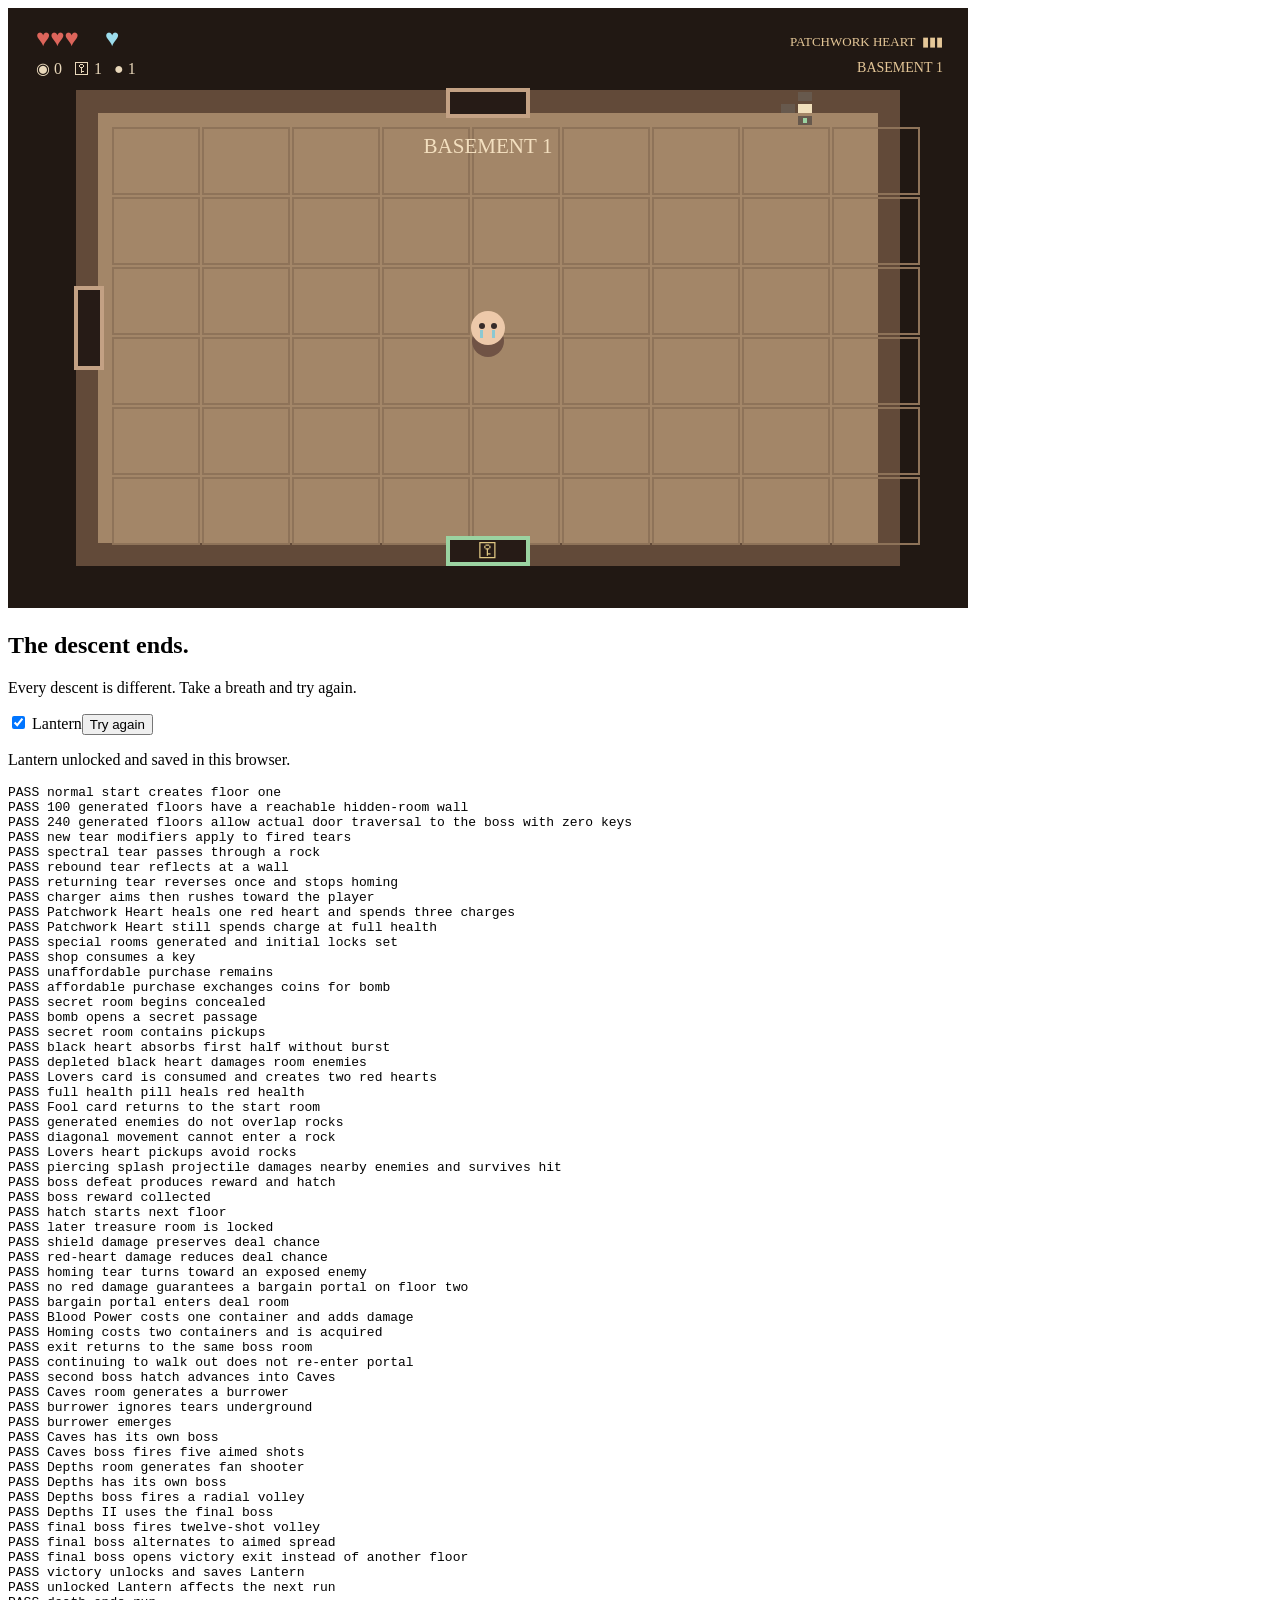
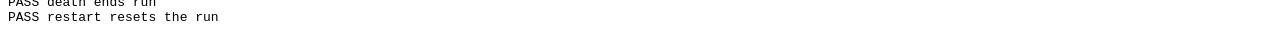
==== tests/integration.html @ 60578fde "Add tear modifiers and charging enemies" ====
<!doctype html><html><head><meta charset="utf-8"><title>Game integration checks</title></head><body><canvas id="game" width="960" height="600"></canvas><div id="overlay"><h2></h2><p></p><label id="unlock-option" hidden><input type="checkbox" id="unlock-select"> Lantern</label><button id="start">Start</button><p id="unlock-status"></p></div><pre id="result">Running…</pre><script src="../core.js?v=tear-modifiers"></script><script src="../game.js?v=tear-modifiers"></script><script src="integration.js?v=tear-modifiers-2"></script></body></html>
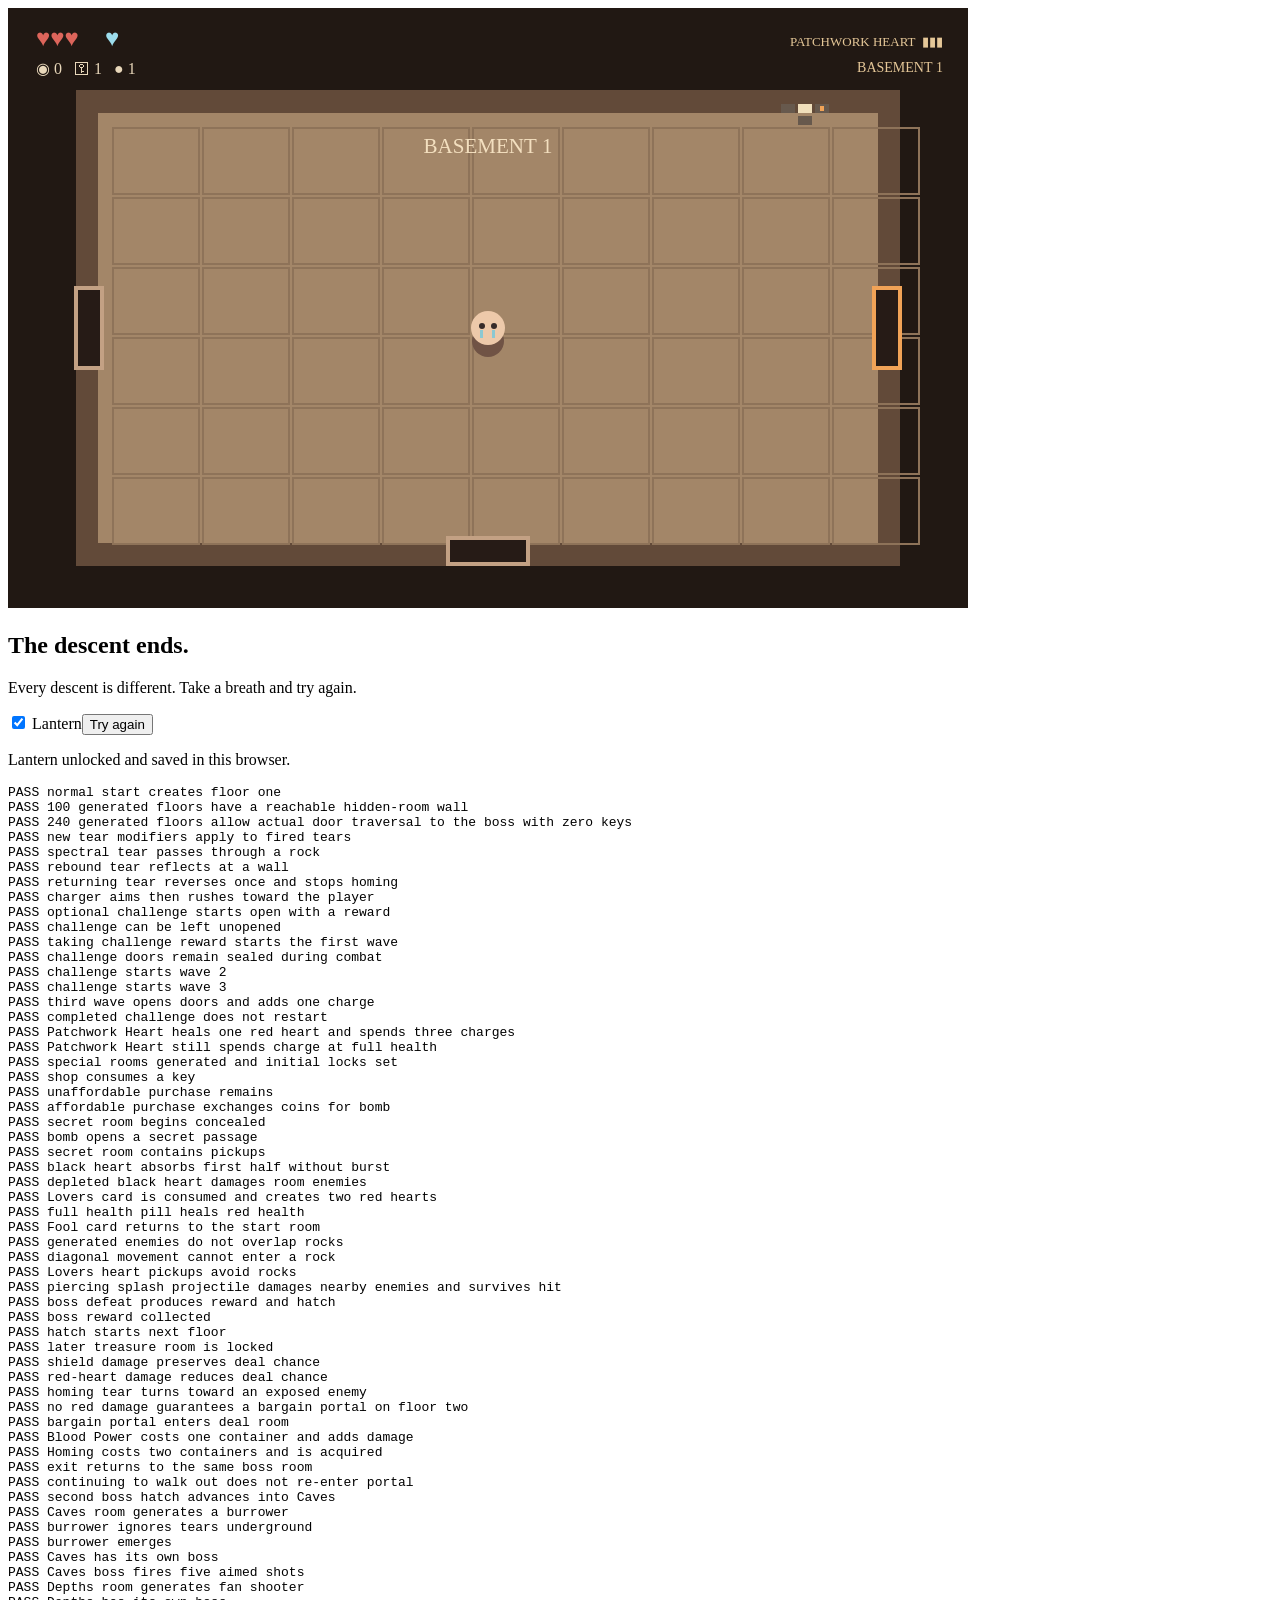
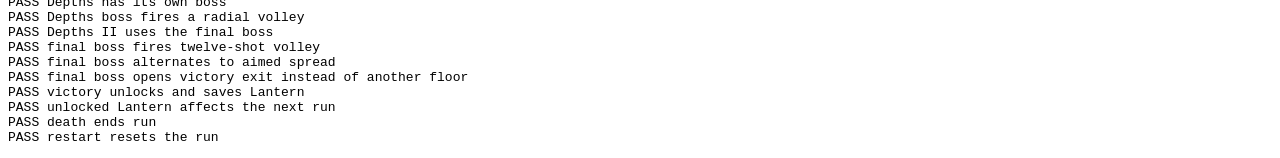
==== commit e9e3b5be: "Add optional challenge rooms with enemy waves" ====
--- a/tests/integration.html
+++ b/tests/integration.html
@@ -1 +1 @@
-<!doctype html><html><head><meta charset="utf-8"><title>Game integration checks</title></head><body><canvas id="game" width="960" height="600"></canvas><div id="overlay"><h2></h2><p></p><label id="unlock-option" hidden><input type="checkbox" id="unlock-select"> Lantern</label><button id="start">Start</button><p id="unlock-status"></p></div><pre id="result">Running…</pre><script src="../core.js?v=tear-modifiers"></script><script src="../game.js?v=tear-modifiers"></script><script src="integration.js?v=tear-modifiers-2"></script></body></html>
+<!doctype html><html><head><meta charset="utf-8"><title>Game integration checks</title></head><body><canvas id="game" width="960" height="600"></canvas><div id="overlay"><h2></h2><p></p><label id="unlock-option" hidden><input type="checkbox" id="unlock-select"> Lantern</label><button id="start">Start</button><p id="unlock-status"></p></div><pre id="result">Running…</pre><script src="../core.js?v=challenge-rooms"></script><script src="../game.js?v=challenge-rooms"></script><script src="integration.js?v=challenge-rooms-2"></script></body></html>
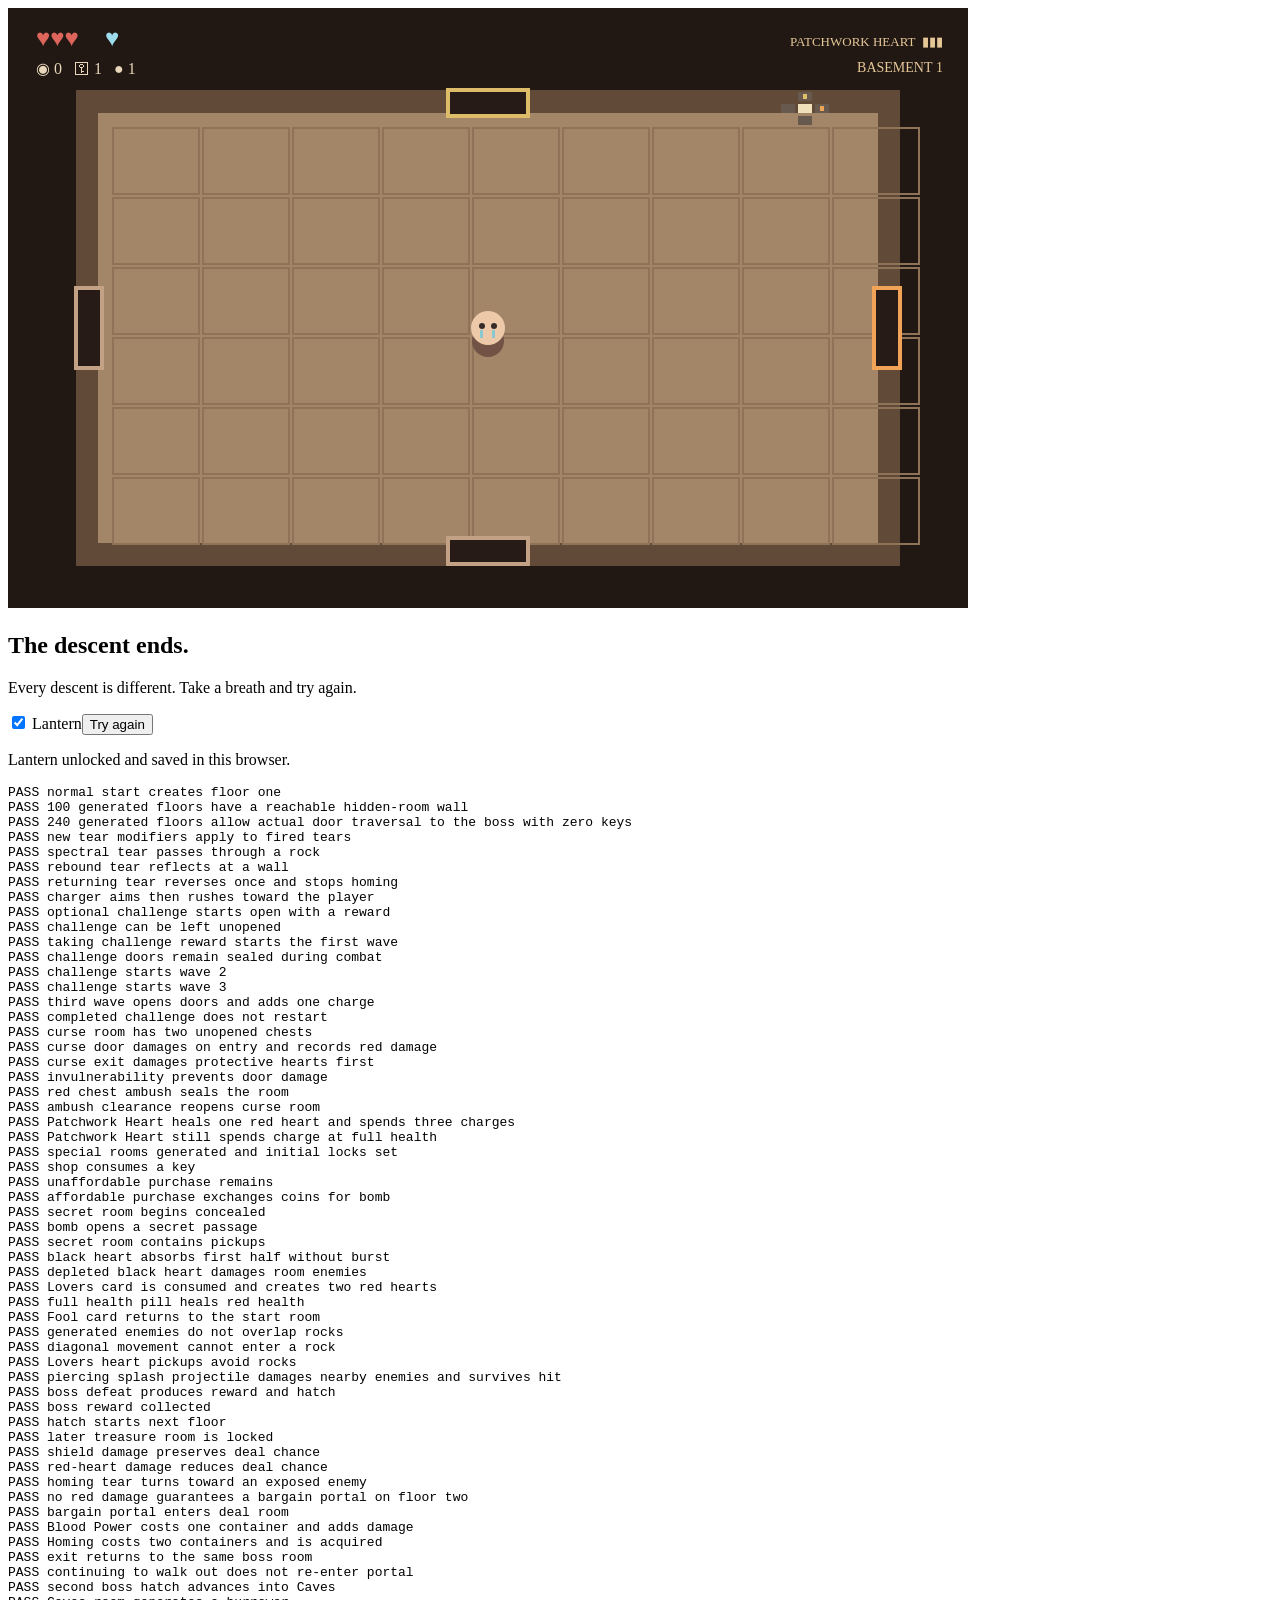
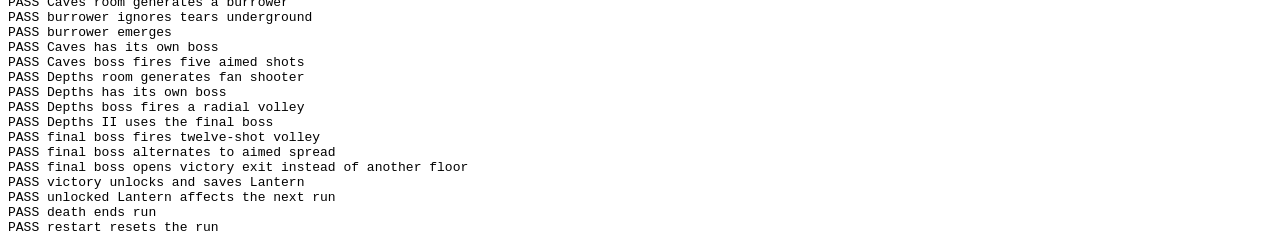
==== commit a6f81b8f: "Add curse rooms and red chest risks" ====
--- a/tests/integration.html
+++ b/tests/integration.html
@@ -1 +1 @@
-<!doctype html><html><head><meta charset="utf-8"><title>Game integration checks</title></head><body><canvas id="game" width="960" height="600"></canvas><div id="overlay"><h2></h2><p></p><label id="unlock-option" hidden><input type="checkbox" id="unlock-select"> Lantern</label><button id="start">Start</button><p id="unlock-status"></p></div><pre id="result">Running…</pre><script src="../core.js?v=challenge-rooms"></script><script src="../game.js?v=challenge-rooms"></script><script src="integration.js?v=challenge-rooms-2"></script></body></html>
+<!doctype html><html><head><meta charset="utf-8"><title>Game integration checks</title></head><body><canvas id="game" width="960" height="600"></canvas><div id="overlay"><h2></h2><p></p><label id="unlock-option" hidden><input type="checkbox" id="unlock-select"> Lantern</label><button id="start">Start</button><p id="unlock-status"></p></div><pre id="result">Running…</pre><script src="../core.js?v=curse-room"></script><script src="../game.js?v=curse-room"></script><script src="integration.js?v=curse-room"></script></body></html>
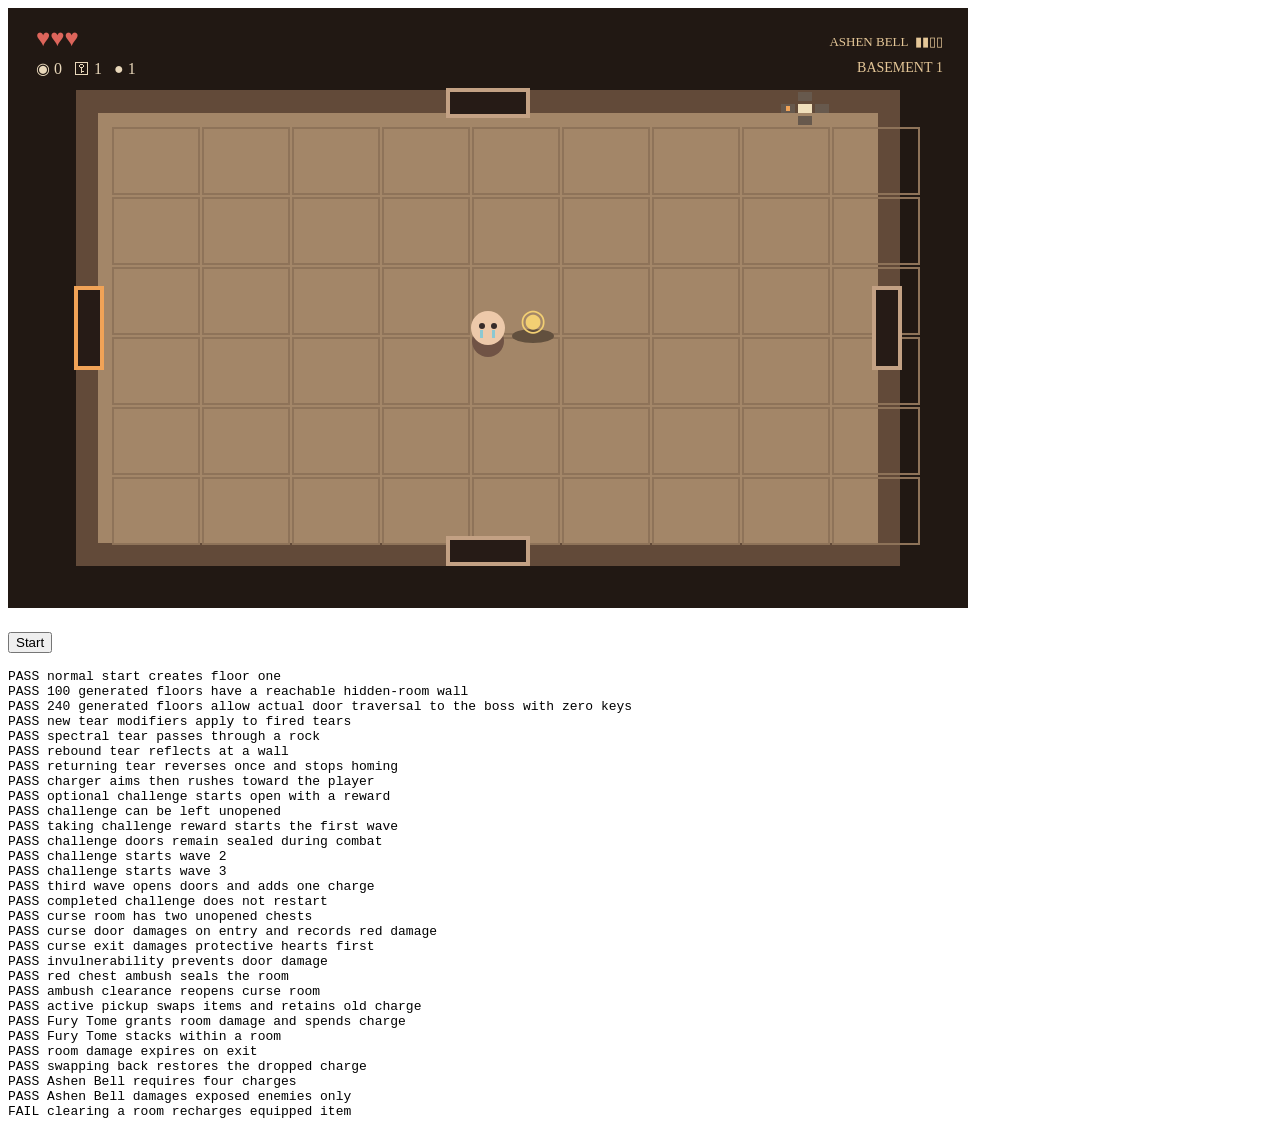
==== commit 3231cd0e: "Add swappable active items and batteries" ====
--- a/tests/integration.html
+++ b/tests/integration.html
@@ -1 +1 @@
-<!doctype html><html><head><meta charset="utf-8"><title>Game integration checks</title></head><body><canvas id="game" width="960" height="600"></canvas><div id="overlay"><h2></h2><p></p><label id="unlock-option" hidden><input type="checkbox" id="unlock-select"> Lantern</label><button id="start">Start</button><p id="unlock-status"></p></div><pre id="result">Running…</pre><script src="../core.js?v=curse-room"></script><script src="../game.js?v=curse-room"></script><script src="integration.js?v=curse-room"></script></body></html>
+<!doctype html><html><head><meta charset="utf-8"><title>Game integration checks</title></head><body><canvas id="game" width="960" height="600"></canvas><div id="overlay"><h2></h2><p></p><label id="unlock-option" hidden><input type="checkbox" id="unlock-select"> Lantern</label><button id="start">Start</button><p id="unlock-status"></p></div><pre id="result">Running…</pre><script src="../core.js?v=active-items"></script><script src="../game.js?v=active-items-2"></script><script src="integration.js?v=active-items-2"></script></body></html>
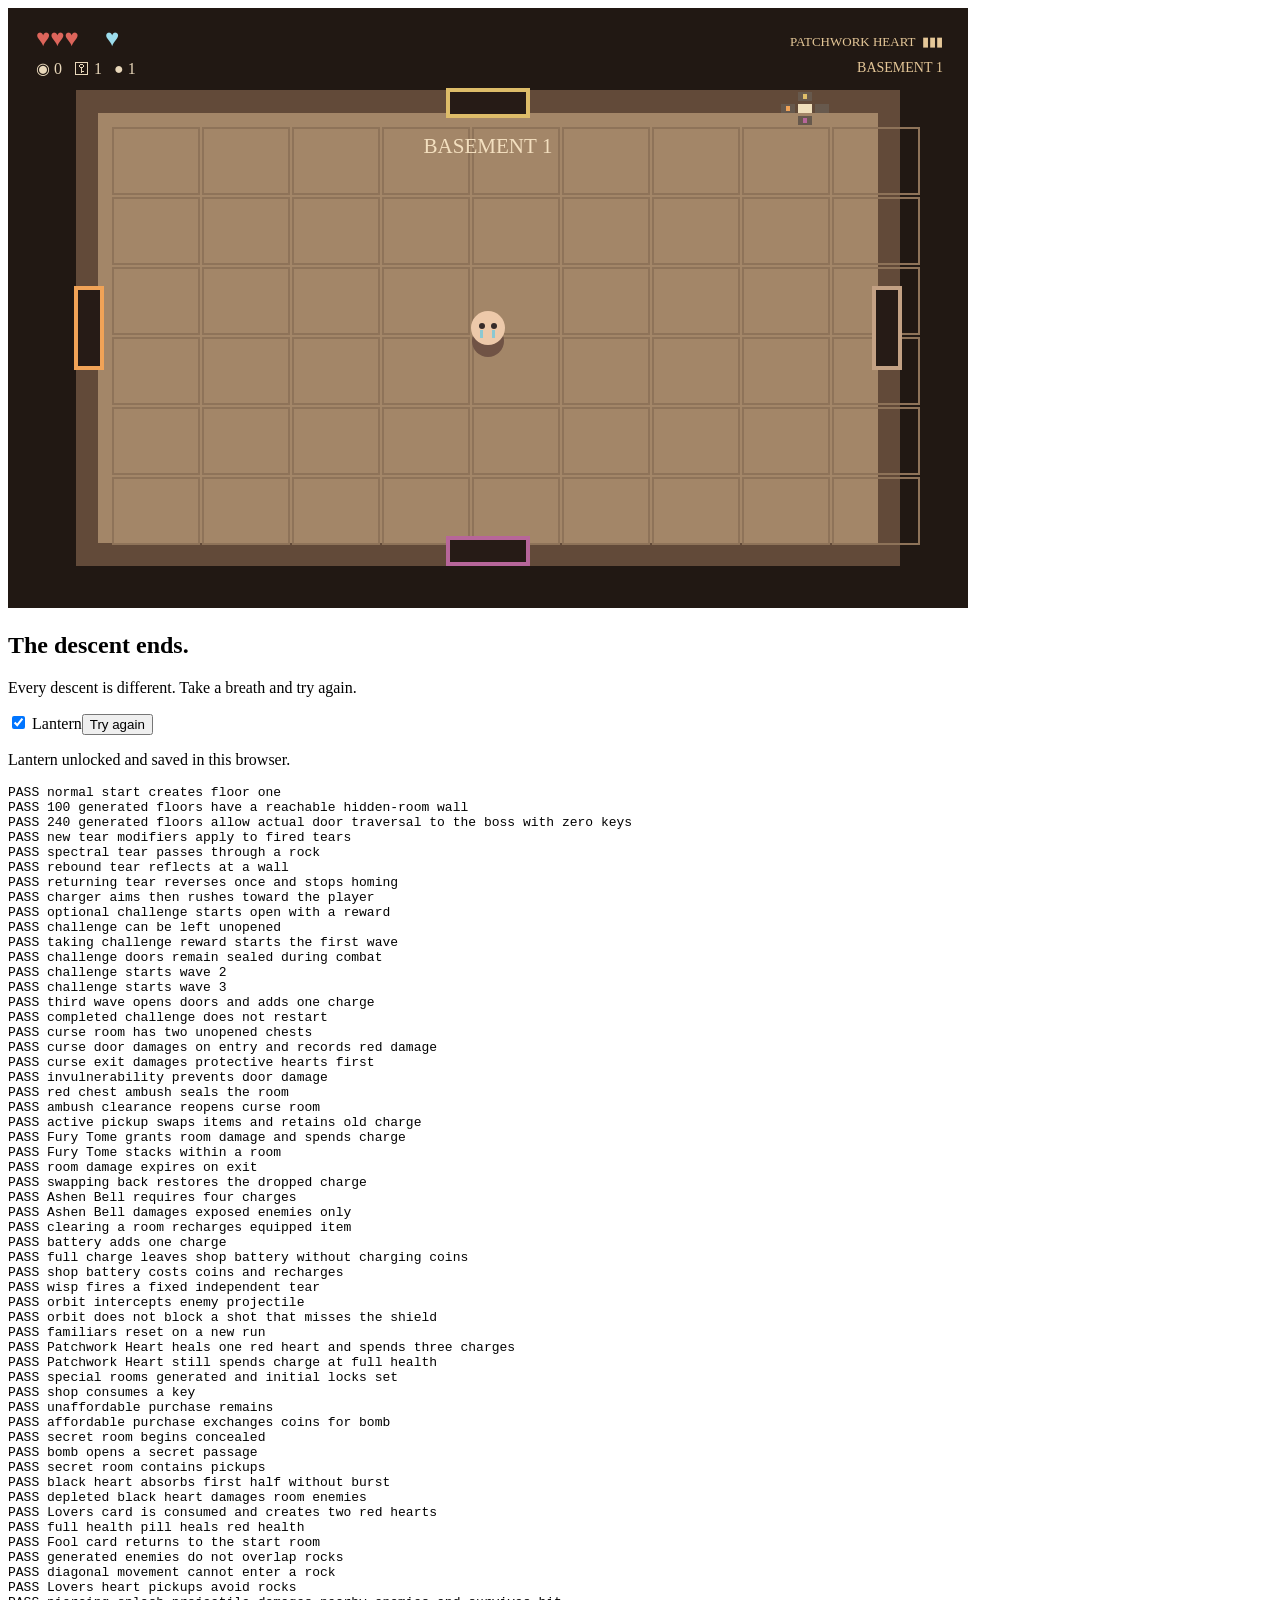
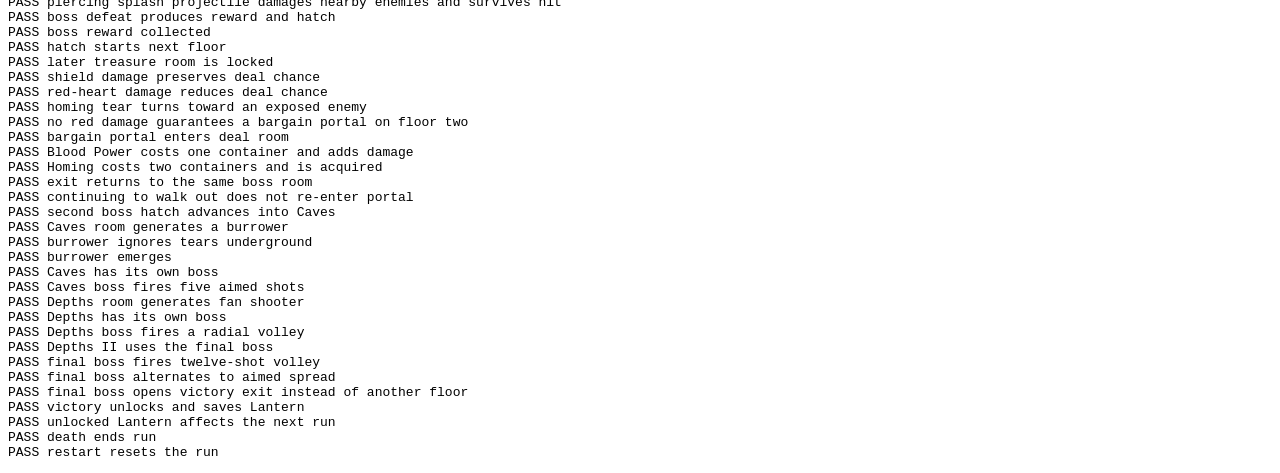
==== commit 4637b802: "Add shooting and shielding familiars" ====
--- a/tests/integration.html
+++ b/tests/integration.html
@@ -1 +1 @@
-<!doctype html><html><head><meta charset="utf-8"><title>Game integration checks</title></head><body><canvas id="game" width="960" height="600"></canvas><div id="overlay"><h2></h2><p></p><label id="unlock-option" hidden><input type="checkbox" id="unlock-select"> Lantern</label><button id="start">Start</button><p id="unlock-status"></p></div><pre id="result">Running…</pre><script src="../core.js?v=active-items"></script><script src="../game.js?v=active-items-2"></script><script src="integration.js?v=active-items-2"></script></body></html>
+<!doctype html><html><head><meta charset="utf-8"><title>Game integration checks</title></head><body><canvas id="game" width="960" height="600"></canvas><div id="overlay"><h2></h2><p></p><label id="unlock-option" hidden><input type="checkbox" id="unlock-select"> Lantern</label><button id="start">Start</button><p id="unlock-status"></p></div><pre id="result">Running…</pre><script src="../core.js?v=familiars"></script><script src="../game.js?v=familiars"></script><script src="integration.js?v=familiars-2"></script></body></html>
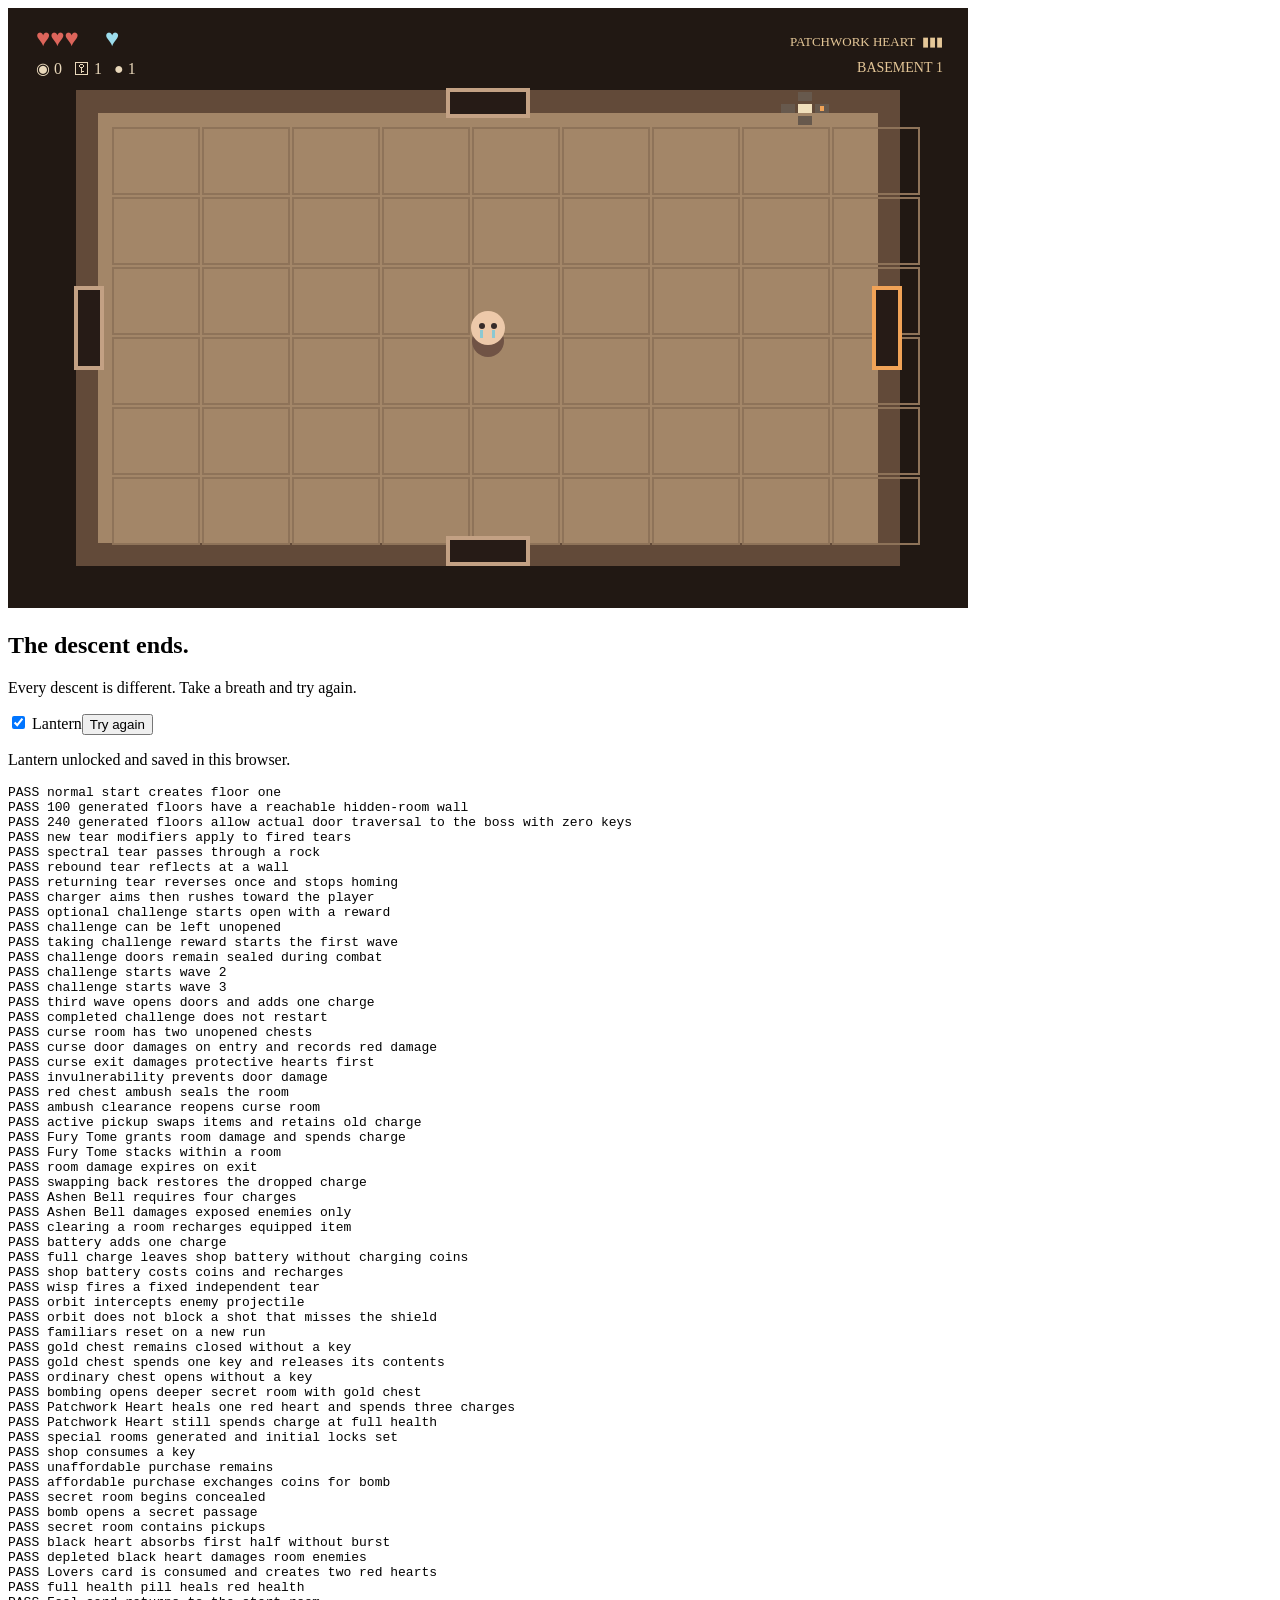
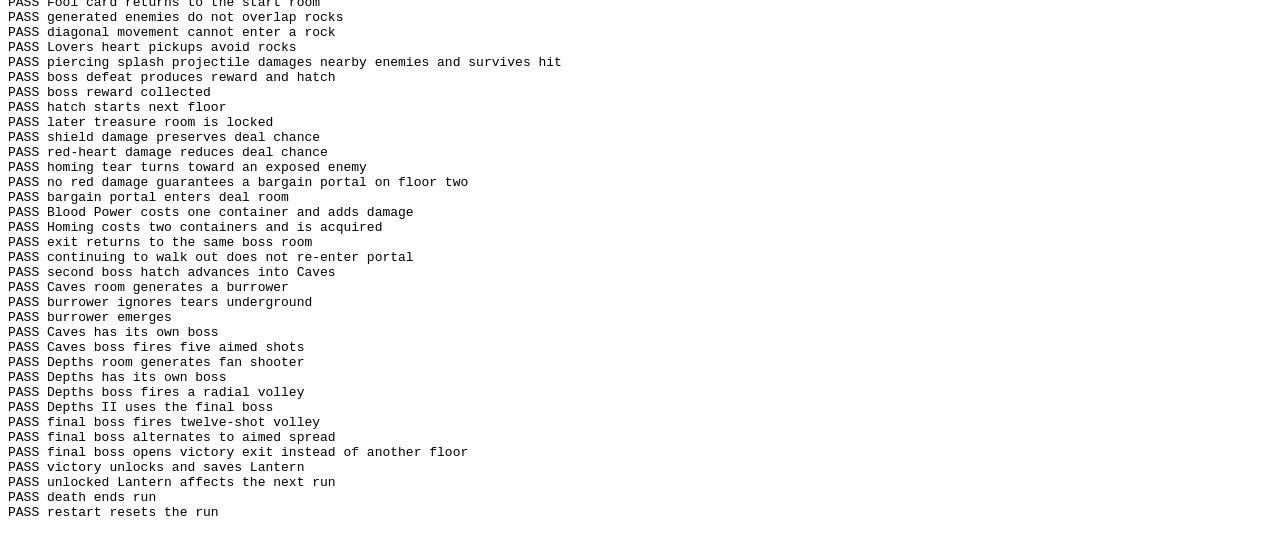
==== commit 0951c631: "Add chests and deeper secret rooms" ====
--- a/tests/integration.html
+++ b/tests/integration.html
@@ -1 +1 @@
-<!doctype html><html><head><meta charset="utf-8"><title>Game integration checks</title></head><body><canvas id="game" width="960" height="600"></canvas><div id="overlay"><h2></h2><p></p><label id="unlock-option" hidden><input type="checkbox" id="unlock-select"> Lantern</label><button id="start">Start</button><p id="unlock-status"></p></div><pre id="result">Running…</pre><script src="../core.js?v=familiars"></script><script src="../game.js?v=familiars"></script><script src="integration.js?v=familiars-2"></script></body></html>
+<!doctype html><html><head><meta charset="utf-8"><title>Game integration checks</title></head><body><canvas id="game" width="960" height="600"></canvas><div id="overlay"><h2></h2><p></p><label id="unlock-option" hidden><input type="checkbox" id="unlock-select"> Lantern</label><button id="start">Start</button><p id="unlock-status"></p></div><pre id="result">Running…</pre><script src="../core.js?v=hidden-chests"></script><script src="../game.js?v=hidden-chests"></script><script src="integration.js?v=hidden-chests"></script></body></html>
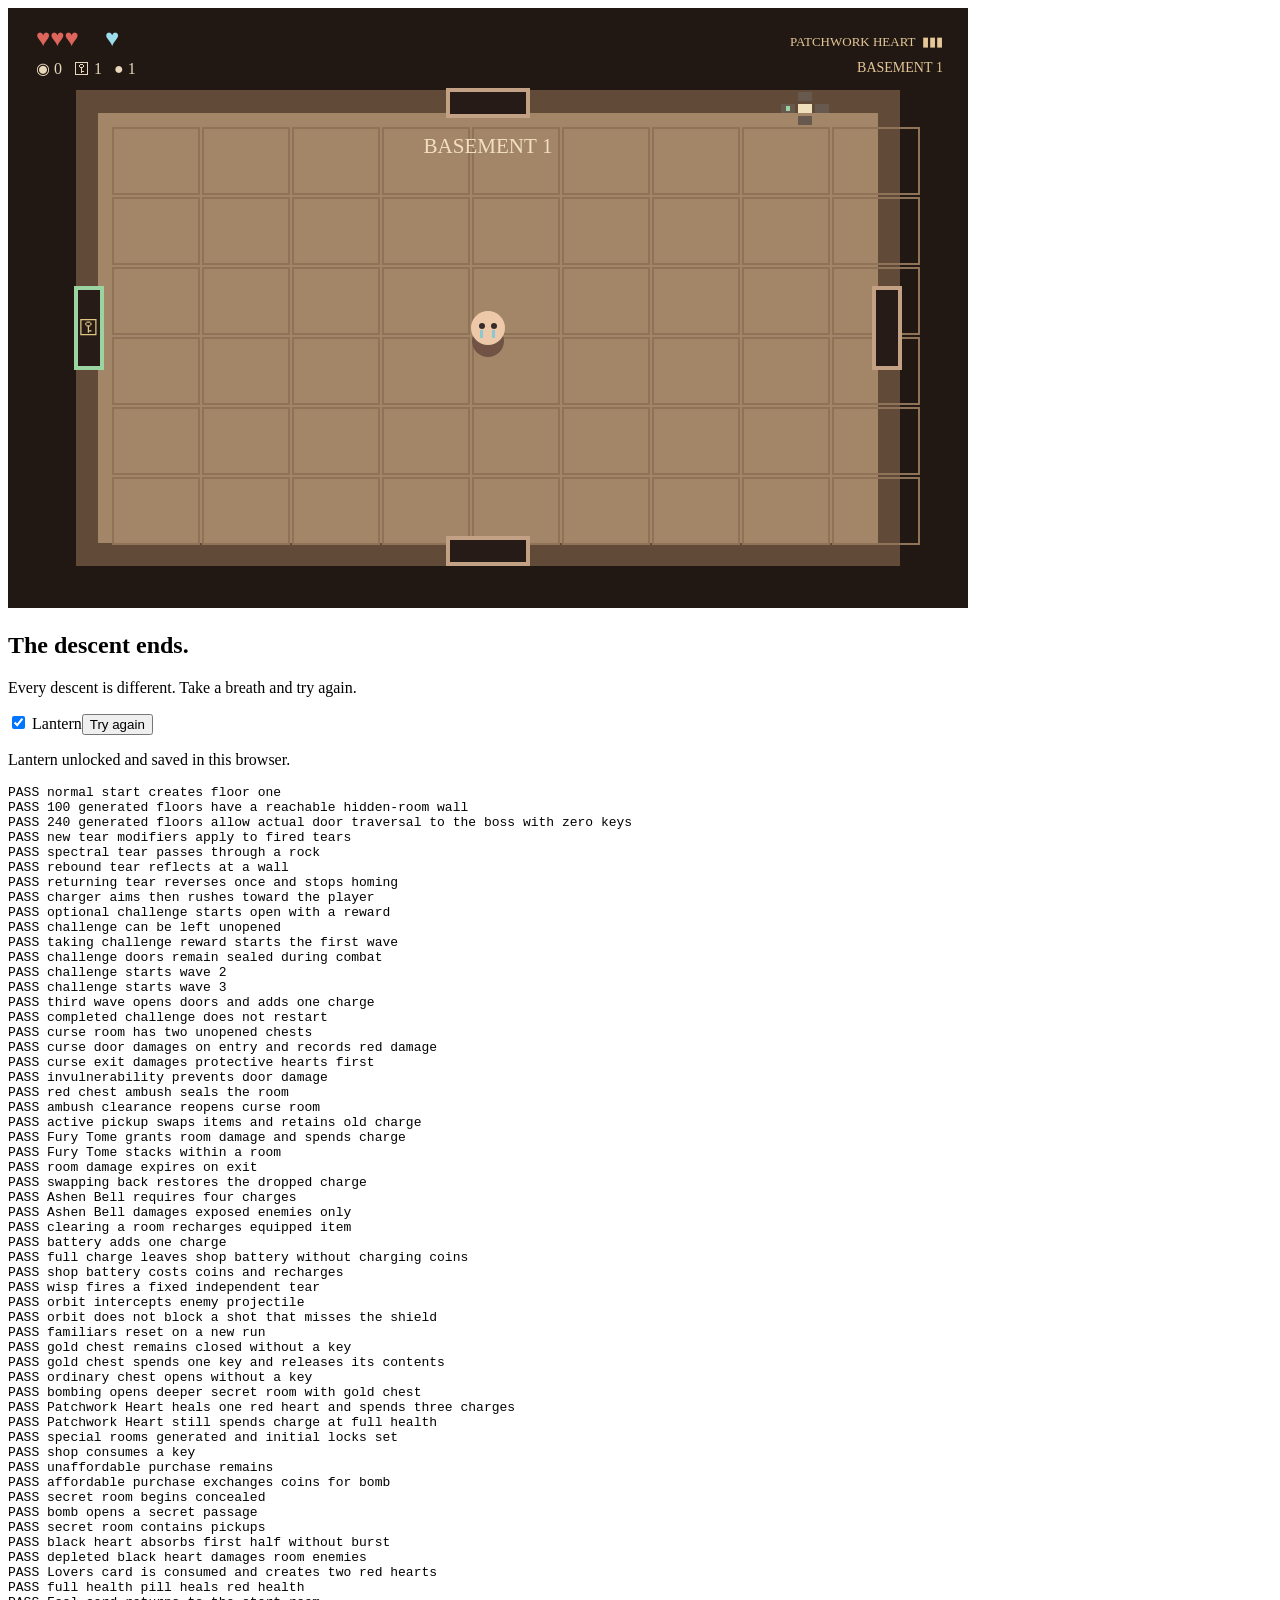
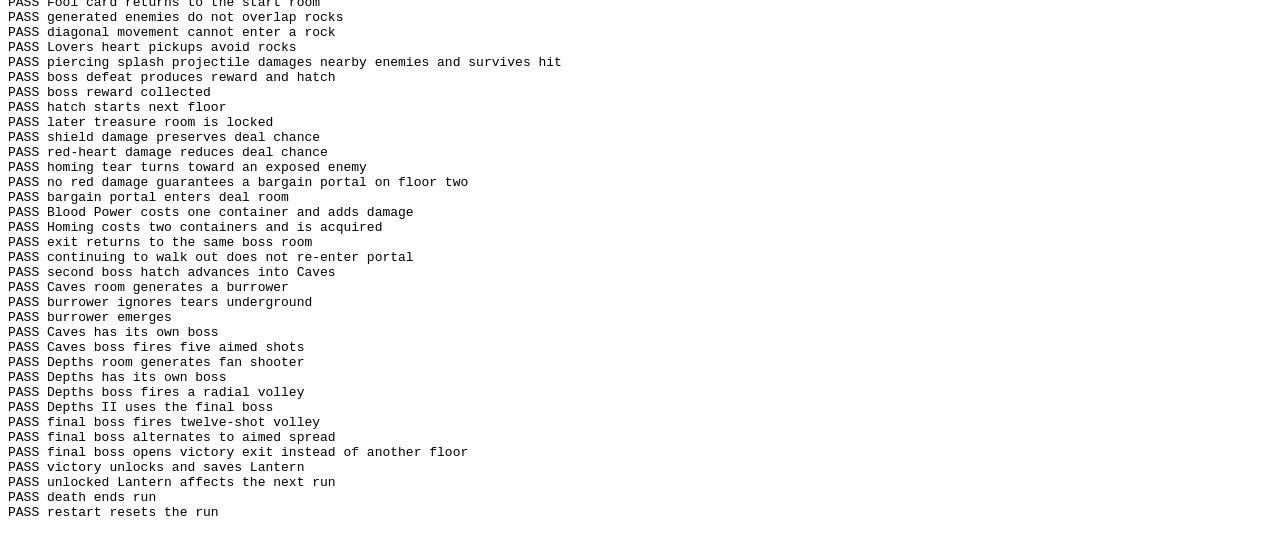
==== commit 5b44a62e: "Add unlockable Scout and Vanguard starts" ====
--- a/tests/integration.html
+++ b/tests/integration.html
@@ -1 +1 @@
-<!doctype html><html><head><meta charset="utf-8"><title>Game integration checks</title></head><body><canvas id="game" width="960" height="600"></canvas><div id="overlay"><h2></h2><p></p><label id="unlock-option" hidden><input type="checkbox" id="unlock-select"> Lantern</label><button id="start">Start</button><p id="unlock-status"></p></div><pre id="result">Running…</pre><script src="../core.js?v=hidden-chests"></script><script src="../game.js?v=hidden-chests"></script><script src="integration.js?v=hidden-chests"></script></body></html>
+<!doctype html><html><head><meta charset="utf-8"><title>Game integration checks</title></head><body><canvas id="game" width="960" height="600"></canvas><div id="overlay"><h2></h2><p></p><label id="unlock-option" hidden><input type="checkbox" id="unlock-select"> Lantern</label><button id="start">Start</button><p id="unlock-status"></p></div><pre id="result">Running…</pre><script src="../core.js?v=profiles"></script><script src="../game.js?v=profiles"></script><script src="integration.js?v=profiles"></script></body></html>
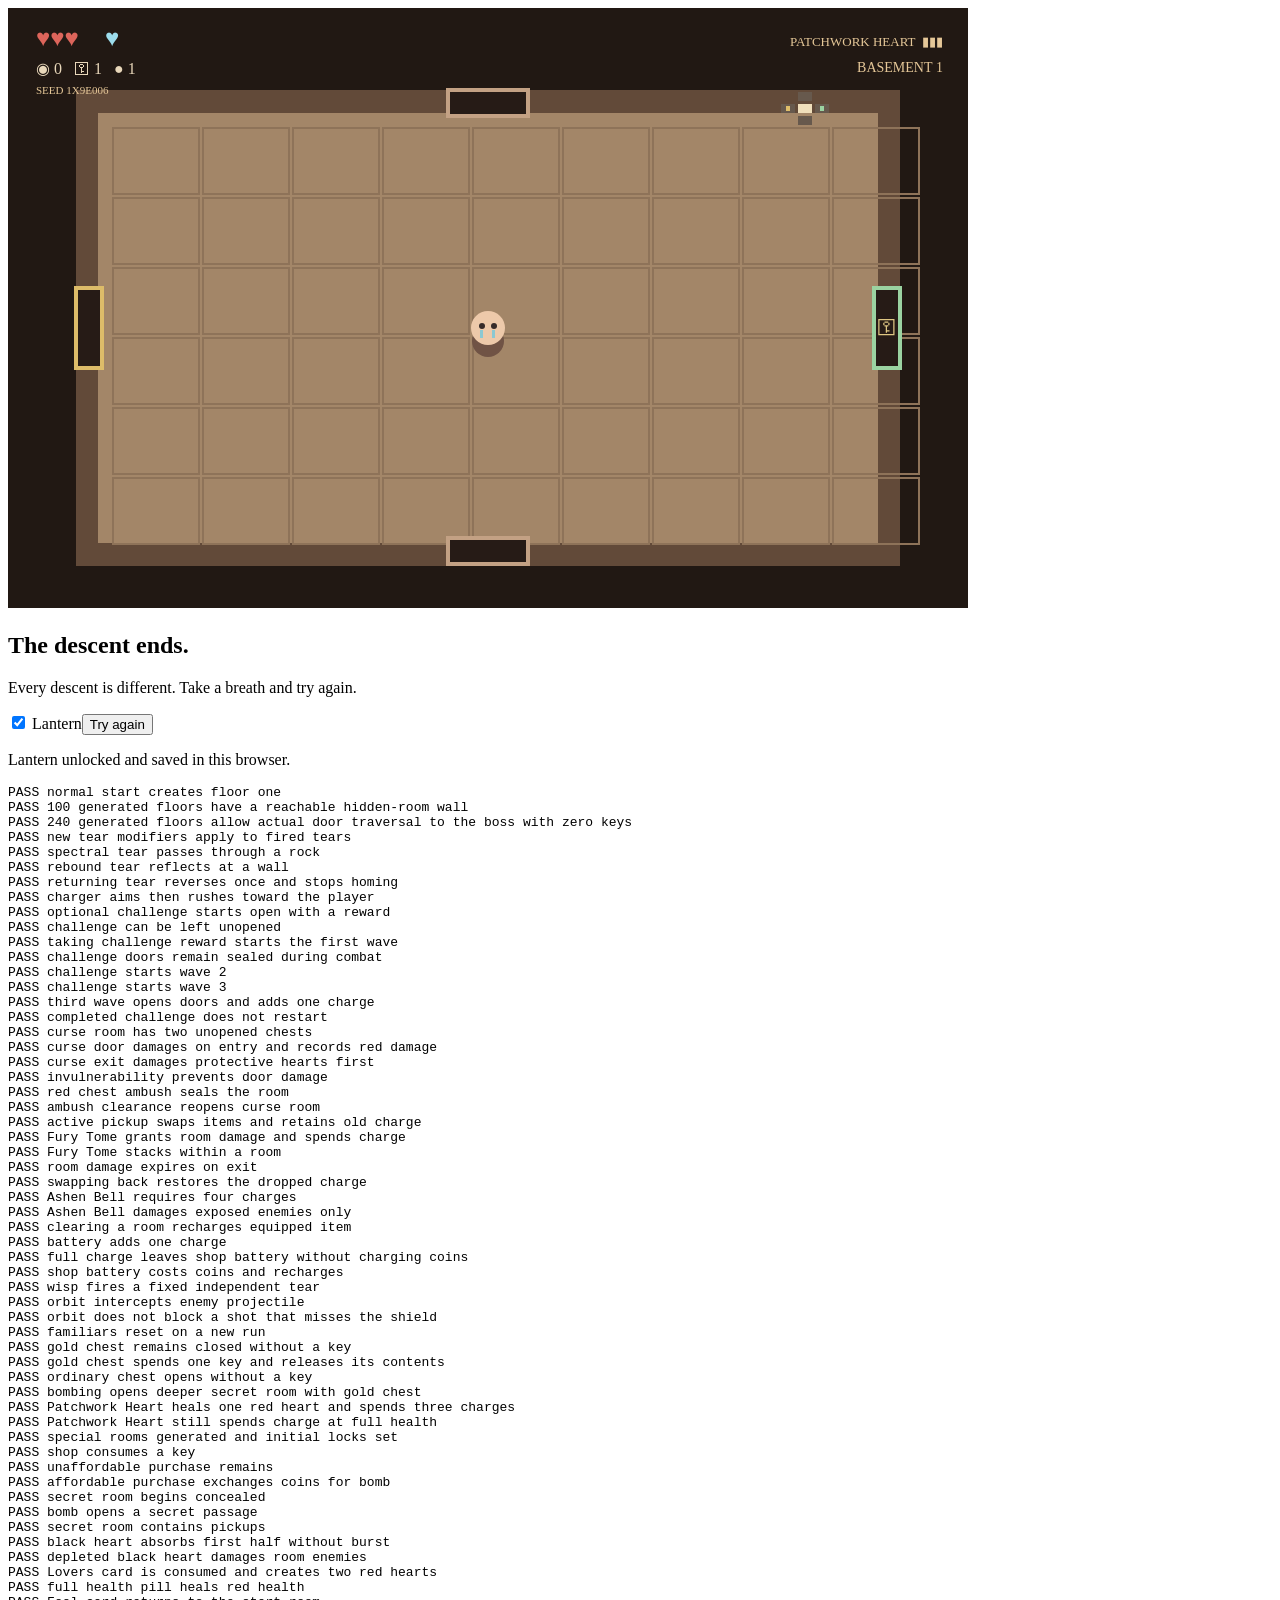
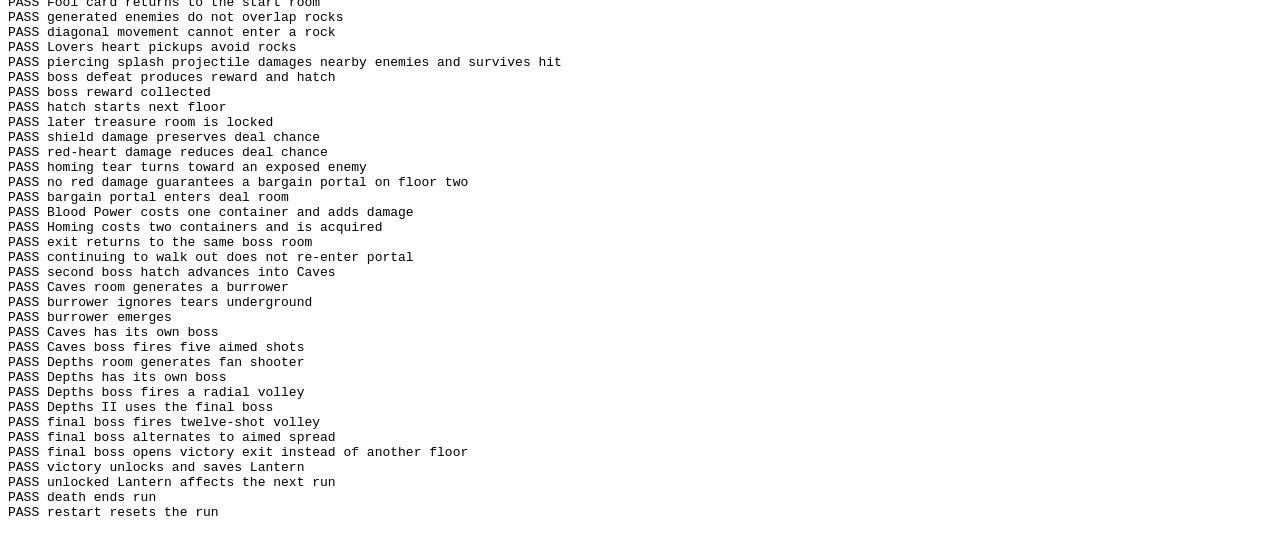
==== commit 4d73f6bd: "Add shareable seeded runs" ====
--- a/tests/integration.html
+++ b/tests/integration.html
@@ -1 +1 @@
-<!doctype html><html><head><meta charset="utf-8"><title>Game integration checks</title></head><body><canvas id="game" width="960" height="600"></canvas><div id="overlay"><h2></h2><p></p><label id="unlock-option" hidden><input type="checkbox" id="unlock-select"> Lantern</label><button id="start">Start</button><p id="unlock-status"></p></div><pre id="result">Running…</pre><script src="../core.js?v=profiles"></script><script src="../game.js?v=profiles"></script><script src="integration.js?v=profiles"></script></body></html>
+<!doctype html><html><head><meta charset="utf-8"><title>Game integration checks</title></head><body><canvas id="game" width="960" height="600"></canvas><div id="overlay"><h2></h2><p></p><label id="unlock-option" hidden><input type="checkbox" id="unlock-select"> Lantern</label><button id="start">Start</button><p id="unlock-status"></p></div><pre id="result">Running…</pre><script src="../core.js?v=seed-runs"></script><script src="../game.js?v=seed-runs"></script><script src="integration.js?v=seed-runs"></script></body></html>
